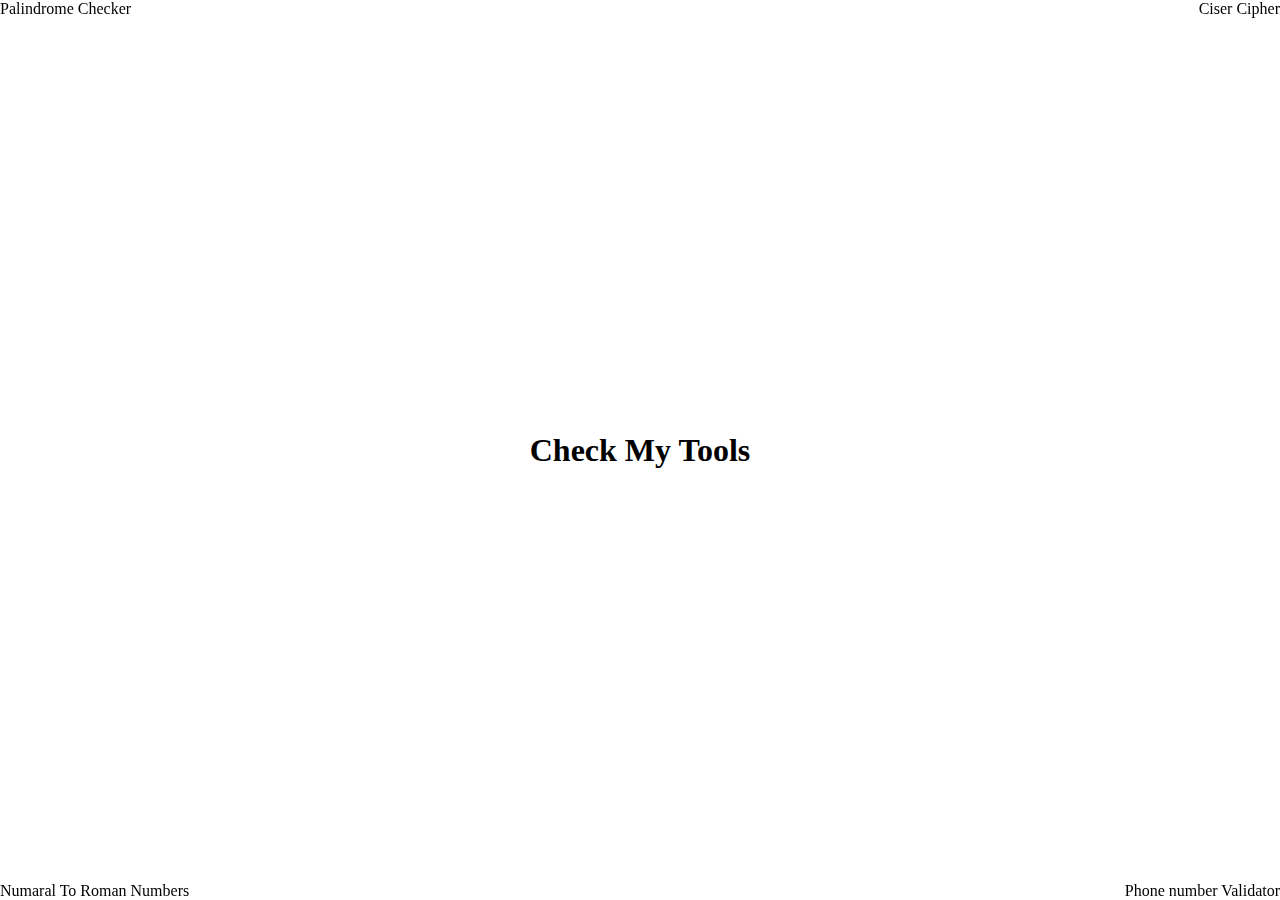
==== index.html @ d91dccc0 "Starting Project" ====
<!DOCTYPE html>
<html lang="en">
<head>
    <meta charset="UTF-8">
    <meta name="viewport" content="width=device-width, initial-scale=1.0">
    <title>ToolBox</title>
    <link rel="stylesheet" href="styles.css">
</head>
<body>
    <div id="mainContainer" class="main">
        <H1>Check My Tools</H1>
    </div>
    <div id="palindrome container" class="palindrome">
        <p>Palindrome Checker</p>
    </div>
    <div id="cipherContainer" class="Cipher">
        <p>Ciser Cipher</p>
    </div>
    <div id="romanContainer" class="Numaral">
        <p>Numaral To Roman Numbers</p>
    </div>
    <div id="validatorContainer" class="Validator">
        <p>Phone number Validator</p>
    </div>
</body>
</html>
---- styles.css ----
/*resets*/

*{
    margin: 0;
    padding: 0;
    box-sizing: border-box;
}

body{
    width: auto;
    height: 100vh;
    display:flex;
    flex-direction: column;
    align-items: center;
    justify-content: center;
}

.palindrome{
    position: fixed;
    left: 0;
    top: 0;
}

.Cipher{
    position: fixed;
    right: 0;
    top: 0;
}

.Numaral{
    position: fixed;
    left: 0;
    bottom: 0;
}
.Validator{
    position: fixed;
    right: 0;
    bottom: 0;
}
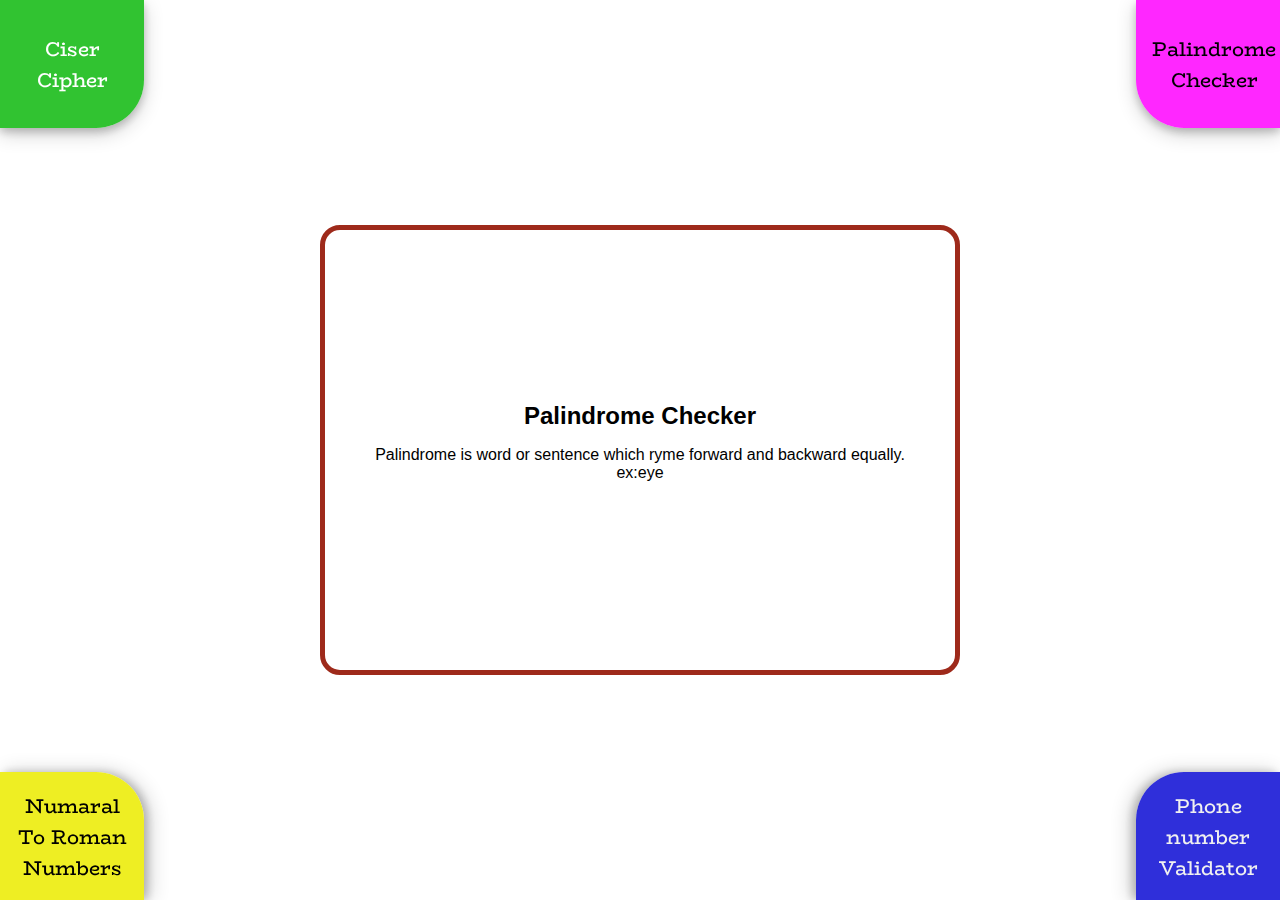
==== commit 55096eb0: "Updates" ====
--- a/index.html
+++ b/index.html
@@ -5,22 +5,92 @@
     <meta name="viewport" content="width=device-width, initial-scale=1.0">
     <title>ToolBox</title>
     <link rel="stylesheet" href="styles.css">
+    <link rel="stylesheet" href="https://fonts.googleapis.com/css?family=BioRhyme">
 </head>
 <body>
-    <div id="mainContainer" class="main">
-        <H1>Check My Tools</H1>
+    <!--Showing Information of the Tools-->
+    <div id="palCard" class="card">
+        <h2 id="cardHead">Palindrome Checker</h2>
+        <p id="crdDetail">Palindrome is word or sentence which ryme forward and backward equally.
+            </br>ex:eye
+        </p>
     </div>
-    <div id="palindrome container" class="palindrome">
-        <p>Palindrome Checker</p>
+
+
+    <!--Palidrome Checker-->
+    <div id="palindrome-container" class="tabs">
+        
+        <p class="titleTabs">Palindrome Checker</p>
+        <div id="containerPanel" class="panel">
+            <button id="btn1" class="btnclose">X</button>
+            
+            <p>Enter Your Text</p>
+            <input type="text" id="palInput">
+            <button class="btn" id="checkPal">Check</button>
+            <h3 id="resultPal"></h3>
+        </div>   
     </div>
-    <div id="cipherContainer" class="Cipher">
-        <p>Ciser Cipher</p>
+    <!--Cipher-->
+    <div id="cipherContainer" class="tabs">
+        
+        <p class="titleTabs">Ciser Cipher</p>
+        <div id="containerPanel2" class="panel">
+            <button class="btnclose">X</button>    
+            <nav>
+                <ul>
+                    <li id="encClk">Encrypt</li>
+                    <li id="decClk">decrypt</li>
+                </ul>
+                
+            </nav>
+            <div id="encript">
+            <p>This can Encrpt a message</p>
+            <p>Enter your message</p>
+            <input type="text" id="encMsg">
+            <p>Enter Key</p>
+            <input type="number" id="keyMsg">
+            <button id="bEnc">Encrypt</button>
+            <p id="encpted">dgdgdgd</p>
+        </div>
+        <div id="decript">
+            <p>Decrypt a message</p>
+            <label>Enter your message</label>
+            <input type="text" id="dcrptMsg">
+            <p>Enter Key</p>
+            <input type="text" id="dcptKy">
+            <button id="dcrptBtn">Decrypt</button>
+            <p id="decrypted">hjfjfjfj</p>
+        </div>
+
+        </div>
     </div>
-    <div id="romanContainer" class="Numaral">
-        <p>Numaral To Roman Numbers</p>
+    <!-- Roman NUmber container-->
+    <div id="romanContainer" class="tabs">
+        
+        <p class="titleTabs">Numaral To Roman Numbers</p>
+
+        <div id="containerPanel3" class="panel">
+            <button class="btnclose">X</button>
+            <p>Enter number</p>
+            <input type="number" id="numaral">
+            <button id="numConvert">Convet</button>
+            <p id="cnvrted">Converte: </p>
+
+        </div>
     </div>
-    <div id="validatorContainer" class="Validator">
-        <p>Phone number Validator</p>
+    <div id="validatorContainer" class="tabs">
+        
+        <p class="titleTabs">Phone number Validator</p>
+        <div id="containerPanel4" class="panel">
+            <button class="btnclose">X</button>
+            <p>Enter Valid hone Number</p>
+            <input type="text" id="phoneNo">
+            <button id="valid">Validate</button>
+            <p id="validStatus">valid phone Number</p>
+        </div>
     </div>
+    
+    </div>
+    <script src="script.js" type="module"></script>
 </body>
 </html>--- a/styles.css
+++ b/styles.css
@@ -1,39 +1,263 @@
-/*resets*/
-
-*{
-    margin: 0;
-    padding: 0;
-    box-sizing: border-box;
-}
-
-body{
-    width: auto;
-    height: 100vh;
-    display:flex;
-    flex-direction: column;
-    align-items: center;
-    justify-content: center;
-}
-
-.palindrome{
-    position: fixed;
-    left: 0;
-    top: 0;
-}
-
-.Cipher{
-    position: fixed;
-    right: 0;
-    top: 0;
-}
-
-.Numaral{
-    position: fixed;
-    left: 0;
-    bottom: 0;
-}
-.Validator{
-    position: fixed;
-    right: 0;
-    bottom: 0;
-}+* {
+  margin: 0;
+  padding: 0;
+  box-sizing: border-box;
+}
+
+body {
+  width: auto;
+  height: 100vh;
+  font-family: "Franklin Gothic Medium", "Arial Narrow", Arial, sans-serif;
+  display: flex;
+  align-items: center;
+  justify-content: center;
+}
+
+.tabs {
+  position: fixed;
+  display: flex;
+  flex-direction: column;
+  justify-content: center;
+  align-items: center;
+  text-align: center;
+  width: 9rem;
+  height: 8rem;
+  padding: 1rem;
+  font-family: BioRhyme, sans-serif;
+  font-size: 20px;
+  transition: width 0.5s ease, height 0.5s ease;
+  cursor: pointer;
+}
+.tabs .titleTabs {
+  margin: 1rem auto;
+}
+
+#cipherContainer {
+  border-radius: 0 0 3rem 0;
+  box-shadow: 0 4px 8px 0 rgba(0, 0, 0, 0.2), 0 6px 20px 0 rgba(0, 0, 0, 0.19);
+  background-color: rgba(12, 184, 12, 0.849);
+  color: white;
+  top: 0;
+  left: 0;
+}
+
+#palindrome-container {
+  border-radius: 0 0 0 3rem;
+  box-shadow: 0 4px 8px 0 rgba(0, 0, 0, 0.2), 0 6px 20px 0 rgba(0, 0, 0, 0.19);
+  background-color: rgba(255, 0, 255, 0.849);
+  top: 0;
+  right: 0;
+}
+
+#romanContainer {
+  border-radius: 0 3rem 0 0;
+  box-shadow: 0 4px 8px 0 rgba(0, 0, 0, 0.2), 0 6px 20px 0 rgba(0, 0, 0, 0.19);
+  background-color: rgba(236, 236, 10, 0.897);
+  bottom: 0;
+  left: 0;
+  box-shadow: 4px 0 8px 0 rgba(0, 0, 0, 0.2), 6px 0 20px 0 rgba(0, 0, 0, 0.19);
+  color: rgb(0, 0, 0);
+}
+
+#validatorContainer {
+  border-radius: 3rem 0 0 0;
+  box-shadow: 0 4px 8px 0 rgba(0, 0, 0, 0.2), 0 6px 20px 0 rgba(0, 0, 0, 0.19);
+  background-color: rgba(16, 16, 212, 0.87);
+  bottom: 0;
+  right: 0;
+  box-shadow: -4px 0 8px 0 rgba(0, 0, 0, 0.2), -6px 0 20px 0 rgba(0, 0, 0, 0.19);
+  color: rgb(240, 240, 240);
+}
+
+.btnclose {
+  position: absolute;
+  top: 0;
+  right: 0;
+  padding: 0.5rem;
+  border: none;
+  background-color: white;
+  border-radius: 12px;
+}
+
+.card {
+  width: 50vw;
+  height: 50vh;
+  display: flex;
+  flex-direction: column;
+  justify-content: center;
+  align-items: center;
+  text-align: center;
+  opacity: 1;
+  transition: opacity 1s ease;
+  border: 5px rgb(158, 42, 27) solid;
+  border-radius: 20px;
+}
+.card h2 {
+  color: rgb(0, 0, 0);
+  font-family: sans-serif, "Times New Roman", Times, serif;
+}
+.card p {
+  margin: 1rem;
+  font-family: "Gill Sans", "Gill Sans MT", Calibri, "Trebuchet MS", sans-serif;
+}
+
+.cardHide {
+  opacity: 0;
+}
+
+.panel {
+  position: relative;
+  width: 60vw;
+  height: 80vh;
+  font-family: "Trebuchet MS", "Lucida Sans Unicode", "Lucida Grande", "Lucida Sans", Arial, sans-serif;
+  border: 2px rgb(255, 255, 255) solid;
+  color: white;
+  border-radius: 12px;
+  background-color: rgb(0, 0, 0);
+}
+
+#containerPanel {
+  display: none;
+  min-width: 460px;
+  max-height: 520px;
+}
+#containerPanel h3 {
+  margin: 2rem auto;
+}
+#containerPanel p {
+  margin: 2rem auto;
+}
+#containerPanel input {
+  margin: 1rem auto;
+  width: 80%;
+  height: 1.5rem;
+  border: none;
+  outline: none;
+  display: block;
+}
+#containerPanel .btn {
+  padding: 1rem;
+  font-family: "Lucida Sans", "Lucida Sans Regular", "Lucida Grande", "Lucida Sans Unicode", Geneva, Verdana, sans-serif;
+  color: white;
+  background-color: black;
+  border: 0.3rem solid white;
+}
+#containerPanel .btn:hover {
+  color: rgb(0, 0, 0);
+  background-color: rgb(255, 255, 255);
+  border: 0.3rem solid rgb(0, 0, 0);
+}
+
+#containerPanel2 {
+  display: none;
+  position: relative;
+  min-width: 460px;
+  max-height: 520px;
+}
+#containerPanel2 nav ul {
+  position: absolute;
+  top: 0;
+  left: 0;
+  list-style: none;
+  width: 100%;
+  cursor: pointer;
+}
+#containerPanel2 nav ul li {
+  background-color: rgb(17, 0, 255);
+  padding: 1rem;
+  float: left;
+  width: 50%;
+}
+#containerPanel2 nav li:hover {
+  background-color: brown;
+}
+#containerPanel2 #encript {
+  position: absolute;
+  top: 3rem;
+  left: 0;
+  margin-top: 2rem;
+  text-align: left;
+}
+#containerPanel2 #encript button {
+  margin: 1rem;
+}
+#containerPanel2 #decript {
+  position: absolute;
+  top: 6rem;
+  left: 0;
+  margin-top: 2rem;
+  display: none;
+}
+#containerPanel2 p {
+  margin: 1rem;
+}
+#containerPanel2 label {
+  margin: 1rem;
+}
+#containerPanel2 input {
+  width: 100%;
+  height: 1rem;
+  margin: 1rem 0 0 1rem;
+}
+#containerPanel2 button {
+  z-index: 2;
+}
+
+.fullScreen {
+  width: 100%;
+  height: 100vh;
+  z-index: 2;
+  backdrop-filter: blur(5px);
+  cursor: default;
+}
+
+#containerPanel3 {
+  display: none;
+  min-width: 460px;
+  max-height: 520px;
+}
+#containerPanel3 h3 {
+  padding: 30px 0;
+}
+#containerPanel3 p {
+  margin: 3rem 0 0 2rem;
+  display: block;
+  text-align: left;
+}
+#containerPanel3 input {
+  width: 80%;
+  height: 2rem;
+  outline: none;
+  margin: 2rem 0 0 2rem;
+  display: block;
+}
+#containerPanel3 button {
+  margin: 2rem 0 0 2rem;
+  padding: 1rem;
+  display: block;
+}
+#containerPanel3 #cnvrt {
+  margin: 2rem;
+}
+
+#containerPanel4 {
+  display: none;
+  min-width: 460px;
+  max-height: 520px;
+}
+#containerPanel4 p {
+  margin: 2rem;
+}
+#containerPanel4 #valid {
+  display: block;
+  padding: 1rem;
+  margin: 1rem auto;
+}
+#containerPanel4 input {
+  display: block;
+  margin: 0 auto;
+  height: 2rem;
+  width: 80%;
+}
+
+/*# sourceMappingURL=styles.css.map */
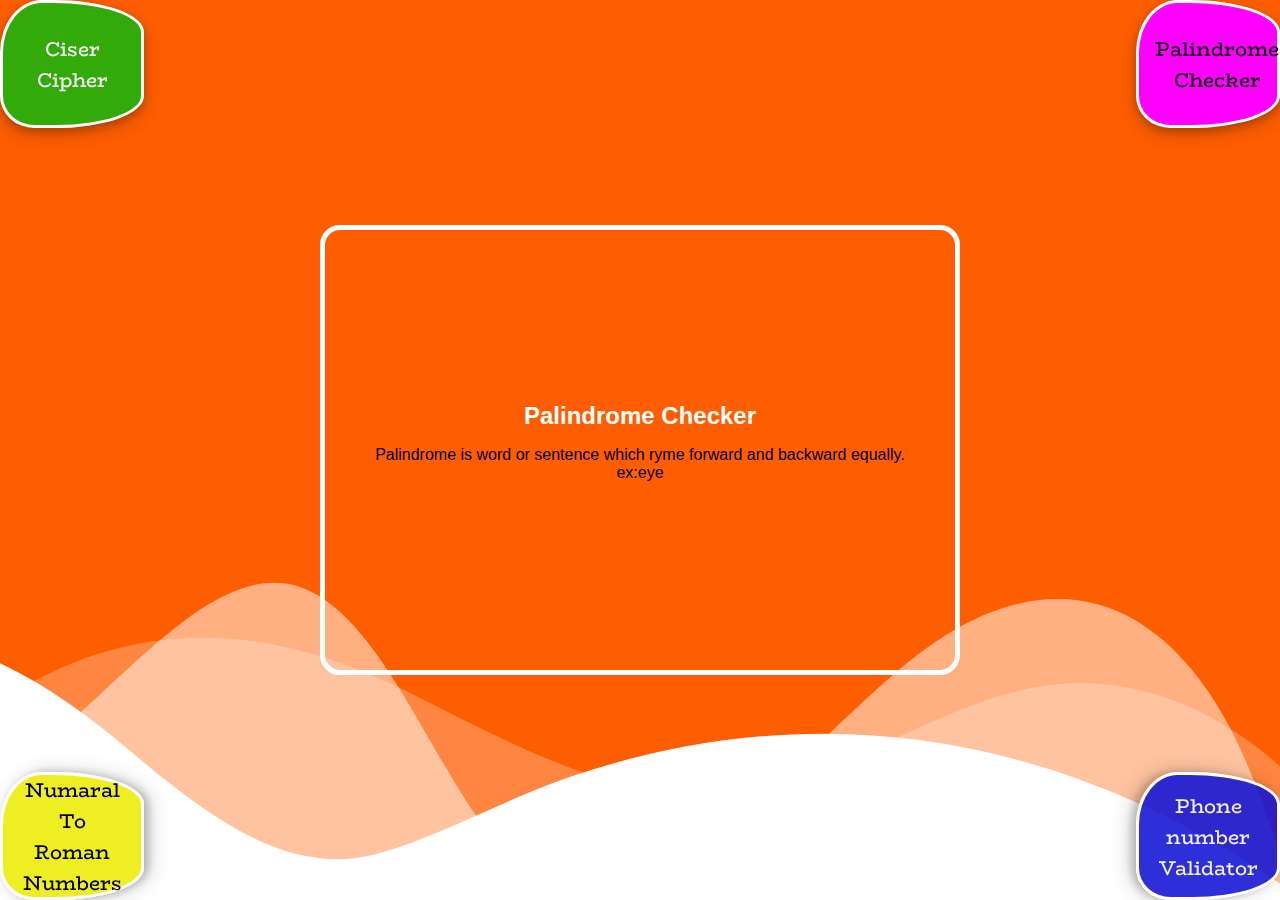
==== commit f875abfa: "Final" ====
--- a/index.html
+++ b/index.html
@@ -8,12 +8,14 @@
     <link rel="stylesheet" href="https://fonts.googleapis.com/css?family=BioRhyme">
 </head>
 <body>
+    
     <!--Showing Information of the Tools-->
     <div id="palCard" class="card">
         <h2 id="cardHead">Palindrome Checker</h2>
         <p id="crdDetail">Palindrome is word or sentence which ryme forward and backward equally.
             </br>ex:eye
         </p>
+        
     </div>
 
 
@@ -28,69 +30,82 @@
             <input type="text" id="palInput">
             <button class="btn" id="checkPal">Check</button>
             <h3 id="resultPal"></h3>
+
+            <p class="info">You can check for Palindrome</p>
         </div>   
     </div>
     <!--Cipher-->
     <div id="cipherContainer" class="tabs">
-        
         <p class="titleTabs">Ciser Cipher</p>
         <div id="containerPanel2" class="panel">
-            <button class="btnclose">X</button>    
-            <nav>
+            <button class="btnclose">X</button>
+            <div id="navi">
                 <ul>
                     <li id="encClk">Encrypt</li>
                     <li id="decClk">decrypt</li>
                 </ul>
                 
-            </nav>
+            </div>
             <div id="encript">
-            <p>This can Encrpt a message</p>
-            <p>Enter your message</p>
-            <input type="text" id="encMsg">
-            <p>Enter Key</p>
-            <input type="number" id="keyMsg">
-            <button id="bEnc">Encrypt</button>
-            <p id="encpted">dgdgdgd</p>
-        </div>
-        <div id="decript">
-            <p>Decrypt a message</p>
-            <label>Enter your message</label>
-            <input type="text" id="dcrptMsg">
-            <p>Enter Key</p>
-            <input type="text" id="dcptKy">
-            <button id="dcrptBtn">Decrypt</button>
-            <p id="decrypted">hjfjfjfj</p>
-        </div>
-
+                <p class="info">Encrypt your message</p>
+                <p>Enter your message</p>
+                <input type="text" id="encMsg">
+                <p>Enter Key</p>
+                <input type="number" id="keyMsg">
+                <button id="bEnc">Encrypt</button>
+                <p id="encpted"></p>
+            </div>
+            <div id="decript">
+                <p class="info">Decrypt your message</p>
+                <p>Enter your message</p>
+                <input type="text" id="dcrptMsg">
+                <p>Enter Key</p>
+                <input type="text" id="dcptKy">
+                <button id="dcrptBtn">Decrypt</button>
+                <p id="decrypted"></p>
+            </div>
+            <p class="info">This can Encrypt your Message.Make sure to Remember Key!!</p>
+            </div>
         </div>
     </div>
     <!-- Roman NUmber container-->
     <div id="romanContainer" class="tabs">
         
-        <p class="titleTabs">Numaral To Roman Numbers</p>
+        <p class="titleTabs" >Numaral To Roman Numbers</p>
 
         <div id="containerPanel3" class="panel">
             <button class="btnclose">X</button>
             <p>Enter number</p>
             <input type="number" id="numaral">
             <button id="numConvert">Convet</button>
-            <p id="cnvrted">Converte: </p>
-
+            <p id="cnvrted"></p>
+            <p class="info">Convert Any Number to Roman</p>
         </div>
     </div>
+    <!-- Phone Number Validator -->
     <div id="validatorContainer" class="tabs">
         
         <p class="titleTabs">Phone number Validator</p>
         <div id="containerPanel4" class="panel">
             <button class="btnclose">X</button>
-            <p>Enter Valid hone Number</p>
+            <p>Enter Valid phone Number</p>
+            
             <input type="text" id="phoneNo">
             <button id="valid">Validate</button>
-            <p id="validStatus">valid phone Number</p>
+            <p id="validStatus"></p>
+            <p class="info">Check the Validity of Amarican Phone Numbers:1 555 555 5555</p>
         </div>
+        
     </div>
-    
+    <!-- SVG for Background -->
+    <div class="custom-shape-divider-bottom-1701706101">
+        <svg data-name="Layer 1" xmlns="http://www.w3.org/2000/svg" viewBox="0 0 1200 120" preserveAspectRatio="none">
+            <path d="M0,0V46.29c47.79,22.2,103.59,32.17,158,28,70.36-5.37,136.33-33.31,206.8-37.5C438.64,32.43,512.34,53.67,583,72.05c69.27,18,138.3,24.88,209.4,13.08,36.15-6,69.85-17.84,104.45-29.34C989.49,25,1113-14.29,1200,52.47V0Z" opacity=".25" class="shape-fill"></path>
+            <path d="M0,0V15.81C13,36.92,27.64,56.86,47.69,72.05,99.41,111.27,165,111,224.58,91.58c31.15-10.15,60.09-26.07,89.67-39.8,40.92-19,84.73-46,130.83-49.67,36.26-2.85,70.9,9.42,98.6,31.56,31.77,25.39,62.32,62,103.63,73,40.44,10.79,81.35-6.69,119.13-24.28s75.16-39,116.92-43.05c59.73-5.85,113.28,22.88,168.9,38.84,30.2,8.66,59,6.17,87.09-7.5,22.43-10.89,48-26.93,60.65-49.24V0Z" opacity=".5" class="shape-fill"></path>
+            <path d="M0,0V5.63C149.93,59,314.09,71.32,475.83,42.57c43-7.64,84.23-20.12,127.61-26.46,59-8.63,112.48,12.24,165.56,35.4C827.93,77.22,886,95.24,951.2,90c86.53-7,172.46-45.71,248.8-84.81V0Z" class="shape-fill"></path>
+        </svg>
     </div>
+
     <script src="script.js" type="module"></script>
 </body>
 </html>--- a/styles.css
+++ b/styles.css
@@ -11,6 +11,7 @@
   display: flex;
   align-items: center;
   justify-content: center;
+  background-color: #ff5e00;
 }
 
 .tabs {
@@ -30,10 +31,12 @@
 }
 .tabs .titleTabs {
   margin: 1rem auto;
+  top: 0;
 }
 
 #cipherContainer {
-  border-radius: 0 0 3rem 0;
+  border: 3px solid rgb(255, 255, 255);
+  border-radius: 29% 63% 61% 24%/41% 25% 25% 25%;
   box-shadow: 0 4px 8px 0 rgba(0, 0, 0, 0.2), 0 6px 20px 0 rgba(0, 0, 0, 0.19);
   background-color: rgba(12, 184, 12, 0.849);
   color: white;
@@ -42,15 +45,17 @@
 }
 
 #palindrome-container {
-  border-radius: 0 0 0 3rem;
+  border: 3px solid rgb(255, 255, 255);
+  border-radius: 29% 63% 61% 24%/41% 25% 25% 25%;
   box-shadow: 0 4px 8px 0 rgba(0, 0, 0, 0.2), 0 6px 20px 0 rgba(0, 0, 0, 0.19);
-  background-color: rgba(255, 0, 255, 0.849);
+  background-color: rgb(255, 0, 255);
   top: 0;
   right: 0;
 }
 
 #romanContainer {
-  border-radius: 0 3rem 0 0;
+  border: 3px solid rgb(255, 255, 255);
+  border-radius: 29% 63% 61% 24%/41% 25% 25% 25%;
   box-shadow: 0 4px 8px 0 rgba(0, 0, 0, 0.2), 0 6px 20px 0 rgba(0, 0, 0, 0.19);
   background-color: rgba(236, 236, 10, 0.897);
   bottom: 0;
@@ -60,7 +65,8 @@
 }
 
 #validatorContainer {
-  border-radius: 3rem 0 0 0;
+  border: 3px solid rgb(255, 255, 255);
+  border-radius: 29% 63% 61% 24%/41% 25% 25% 25%;
   box-shadow: 0 4px 8px 0 rgba(0, 0, 0, 0.2), 0 6px 20px 0 rgba(0, 0, 0, 0.19);
   background-color: rgba(16, 16, 212, 0.87);
   bottom: 0;
@@ -70,13 +76,15 @@
 }
 
 .btnclose {
+  font-weight: 800;
   position: absolute;
   top: 0;
   right: 0;
   padding: 0.5rem;
   border: none;
-  background-color: white;
+  background-color: rgb(255, 255, 255);
   border-radius: 12px;
+  cursor: pointer;
 }
 
 .card {
@@ -89,11 +97,11 @@
   text-align: center;
   opacity: 1;
   transition: opacity 1s ease;
-  border: 5px rgb(158, 42, 27) solid;
+  border: 5px rgb(255, 255, 255) solid;
   border-radius: 20px;
 }
 .card h2 {
-  color: rgb(0, 0, 0);
+  color: rgb(255, 255, 255);
   font-family: sans-serif, "Times New Roman", Times, serif;
 }
 .card p {
@@ -107,100 +115,9 @@
 
 .panel {
   position: relative;
-  width: 60vw;
-  height: 80vh;
+  max-height: 520px;
   font-family: "Trebuchet MS", "Lucida Sans Unicode", "Lucida Grande", "Lucida Sans", Arial, sans-serif;
-  border: 2px rgb(255, 255, 255) solid;
-  color: white;
-  border-radius: 12px;
-  background-color: rgb(0, 0, 0);
-}
-
-#containerPanel {
-  display: none;
-  min-width: 460px;
-  max-height: 520px;
-}
-#containerPanel h3 {
-  margin: 2rem auto;
-}
-#containerPanel p {
-  margin: 2rem auto;
-}
-#containerPanel input {
-  margin: 1rem auto;
-  width: 80%;
-  height: 1.5rem;
-  border: none;
-  outline: none;
-  display: block;
-}
-#containerPanel .btn {
-  padding: 1rem;
-  font-family: "Lucida Sans", "Lucida Sans Regular", "Lucida Grande", "Lucida Sans Unicode", Geneva, Verdana, sans-serif;
-  color: white;
-  background-color: black;
-  border: 0.3rem solid white;
-}
-#containerPanel .btn:hover {
-  color: rgb(0, 0, 0);
-  background-color: rgb(255, 255, 255);
-  border: 0.3rem solid rgb(0, 0, 0);
-}
-
-#containerPanel2 {
-  display: none;
-  position: relative;
-  min-width: 460px;
-  max-height: 520px;
-}
-#containerPanel2 nav ul {
-  position: absolute;
-  top: 0;
-  left: 0;
-  list-style: none;
-  width: 100%;
-  cursor: pointer;
-}
-#containerPanel2 nav ul li {
-  background-color: rgb(17, 0, 255);
-  padding: 1rem;
-  float: left;
-  width: 50%;
-}
-#containerPanel2 nav li:hover {
-  background-color: brown;
-}
-#containerPanel2 #encript {
-  position: absolute;
-  top: 3rem;
-  left: 0;
-  margin-top: 2rem;
-  text-align: left;
-}
-#containerPanel2 #encript button {
-  margin: 1rem;
-}
-#containerPanel2 #decript {
-  position: absolute;
-  top: 6rem;
-  left: 0;
-  margin-top: 2rem;
-  display: none;
-}
-#containerPanel2 p {
-  margin: 1rem;
-}
-#containerPanel2 label {
-  margin: 1rem;
-}
-#containerPanel2 input {
-  width: 100%;
-  height: 1rem;
-  margin: 1rem 0 0 1rem;
-}
-#containerPanel2 button {
-  z-index: 2;
+  color: rgb(0, 0, 0);
 }
 
 .fullScreen {
@@ -211,10 +128,148 @@
   cursor: default;
 }
 
+#containerPanel {
+  display: none;
+  width: 80%;
+  max-height: 520px;
+  font-family: Georgia, "Times New Roman", Times, serif;
+  letter-spacing: 2px;
+}
+#containerPanel h3 {
+  margin: 2rem auto;
+}
+#containerPanel p {
+  margin: 2rem auto;
+}
+#containerPanel input {
+  margin: 1rem auto;
+  width: 80%;
+  height: 1.5rem;
+  border: none;
+  outline: none;
+  display: block;
+  background-color: rgba(255, 252, 252, 0.863);
+  transition: all 0.5s;
+}
+#containerPanel input:focus {
+  background-color: rgba(255, 252, 252, 0.541);
+}
+#containerPanel .btn {
+  padding: 1rem;
+  font-family: Georgia, "Times New Roman", Times, serif;
+  font-weight: bold;
+  letter-spacing: 2px;
+  color: rgb(0, 0, 0);
+  background-color: rgb(206, 203, 203);
+  border: none;
+  border-radius: 5px;
+}
+#containerPanel .btn:hover {
+  color: rgb(250, 250, 250);
+  background-color: rgb(0, 0, 0);
+  border: 0.2rem solid rgb(0, 0, 0);
+}
+
+#containerPanel2 {
+  display: none;
+  width: 80%;
+  max-height: 520px;
+  font-family: Georgia, "Times New Roman", Times, serif;
+  letter-spacing: 2px;
+  color: white;
+  transition: all 0.3s;
+}
+#containerPanel2 #navi ul {
+  list-style: none;
+  width: 100%;
+  cursor: pointer;
+}
+#containerPanel2 #navi ul li {
+  background-color: rgb(0, 0, 0);
+  padding: 0.5rem;
+  float: left;
+  width: 50%;
+  border: 1px solid black;
+  border-radius: 10px;
+  transition: all 0.5s;
+}
+#containerPanel2 #navi li:hover {
+  background-color: rgb(255, 255, 255);
+  color: black;
+}
+#containerPanel2 #encript {
+  margin-top: 3rem;
+  text-align: left;
+}
+#containerPanel2 #encript button {
+  margin: 1rem;
+  padding: 1rem;
+  display: block;
+  font-family: Georgia, "Times New Roman", Times, serif;
+  font-weight: bold;
+  letter-spacing: 2px;
+  color: rgb(0, 0, 0);
+  background-color: rgb(206, 203, 203);
+  border: none;
+  border-radius: 5px;
+}
+#containerPanel2 #encript button:hover {
+  color: rgb(250, 250, 250);
+  background-color: rgb(0, 0, 0);
+  border: 0.2rem solid rgb(0, 0, 0);
+}
+#containerPanel2 #decript {
+  margin-top: 3rem;
+  display: none;
+  text-align: left;
+}
+#containerPanel2 #decript button {
+  margin: 1rem;
+  padding: 1rem;
+  display: block;
+  font-family: Georgia, "Times New Roman", Times, serif;
+  font-weight: bold;
+  letter-spacing: 2px;
+  color: rgb(0, 0, 0);
+  background-color: rgb(206, 203, 203);
+  border: none;
+  border-radius: 5px;
+}
+#containerPanel2 #decript button:hover {
+  color: rgb(250, 250, 250);
+  background-color: rgb(0, 0, 0);
+  border: 0.2rem solid rgb(0, 0, 0);
+}
+#containerPanel2 p {
+  margin: 1rem 1rem 0 1rem;
+}
+#containerPanel2 label {
+  margin: 1rem;
+}
+#containerPanel2 input {
+  width: 100%;
+  height: 1rem;
+  margin: 1rem 0 0 1rem;
+  padding: 1rem;
+  border: none;
+  outline: none;
+  display: block;
+  background-color: rgba(255, 252, 252, 0.863);
+  transition: all 0.5s;
+}
+#containerPanel2 input:focus {
+  background-color: rgba(255, 252, 252, 0.541);
+}
+#containerPanel2 button {
+  z-index: 2;
+}
+
 #containerPanel3 {
   display: none;
-  min-width: 460px;
-  max-height: 520px;
+  width: 80%;
+  max-height: 520px;
+  font-family: Georgia, "Times New Roman", Times, serif;
+  letter-spacing: 2px;
 }
 #containerPanel3 h3 {
   padding: 30px 0;
@@ -229,21 +284,44 @@
   height: 2rem;
   outline: none;
   margin: 2rem 0 0 2rem;
-  display: block;
-}
-#containerPanel3 button {
+  border: none;
+  outline: none;
+  display: block;
+  background-color: rgba(255, 252, 252, 0.863);
+  transition: all 0.5s;
+}
+#containerPanel3 input:focus {
+  background-color: rgba(255, 252, 252, 0.541);
+}
+#containerPanel3 #numConvert {
+  border: none;
   margin: 2rem 0 0 2rem;
   padding: 1rem;
   display: block;
+  font-family: Georgia, "Times New Roman", Times, serif;
+  font-weight: bold;
+  letter-spacing: 2px;
+  color: rgb(0, 0, 0);
+  background-color: rgb(206, 203, 203);
+  border: none;
+  border-radius: 5px;
+}
+#containerPanel3 #numConvert:hover {
+  color: rgb(250, 250, 250);
+  background-color: rgb(0, 0, 0);
+  border: 0.2rem solid rgb(0, 0, 0);
 }
 #containerPanel3 #cnvrt {
   margin: 2rem;
 }
 
 #containerPanel4 {
-  display: none;
-  min-width: 460px;
-  max-height: 520px;
+  color: white;
+  display: none;
+  width: 80%;
+  max-height: 520px;
+  font-family: Georgia, "Times New Roman", Times, serif;
+  letter-spacing: 2px;
 }
 #containerPanel4 p {
   margin: 2rem;
@@ -252,12 +330,61 @@
   display: block;
   padding: 1rem;
   margin: 1rem auto;
+  font-family: Georgia, "Times New Roman", Times, serif;
+  font-weight: bold;
+  letter-spacing: 2px;
+  color: rgb(0, 0, 0);
+  background-color: rgb(206, 203, 203);
+  border: none;
+  border-radius: 5px;
+}
+#containerPanel4 #valid:hover {
+  color: rgb(250, 250, 250);
+  background-color: rgb(0, 0, 0);
+  border: 0.2rem solid rgb(0, 0, 0);
 }
 #containerPanel4 input {
-  display: block;
+  border: none;
+  outline: none;
+  display: block;
+  background-color: rgba(255, 252, 252, 0.863);
+  transition: all 0.5s;
   margin: 0 auto;
   height: 2rem;
   width: 80%;
 }
+#containerPanel4 input:focus {
+  background-color: rgba(255, 252, 252, 0.541);
+}
+
+.info {
+  font-family: Cambria, Cochin, Georgia, Times, "Times New Roman", serif;
+  font-style: italic;
+  font-weight: bold;
+  font-size: medium;
+  color: rgb(0, 0, 0);
+}
+
+.custom-shape-divider-bottom-1701706101 {
+  position: absolute;
+  bottom: 0;
+  left: 0;
+  width: 100%;
+  overflow: hidden;
+  line-height: 0;
+  transform: rotate(180deg);
+  z-index: -1;
+}
+
+.custom-shape-divider-bottom-1701706101 svg {
+  position: relative;
+  display: block;
+  width: calc(140% + 1.3px);
+  height: 346px;
+}
+
+.custom-shape-divider-bottom-1701706101 .shape-fill {
+  fill: #ffffff;
+}
 
 /*# sourceMappingURL=styles.css.map */
